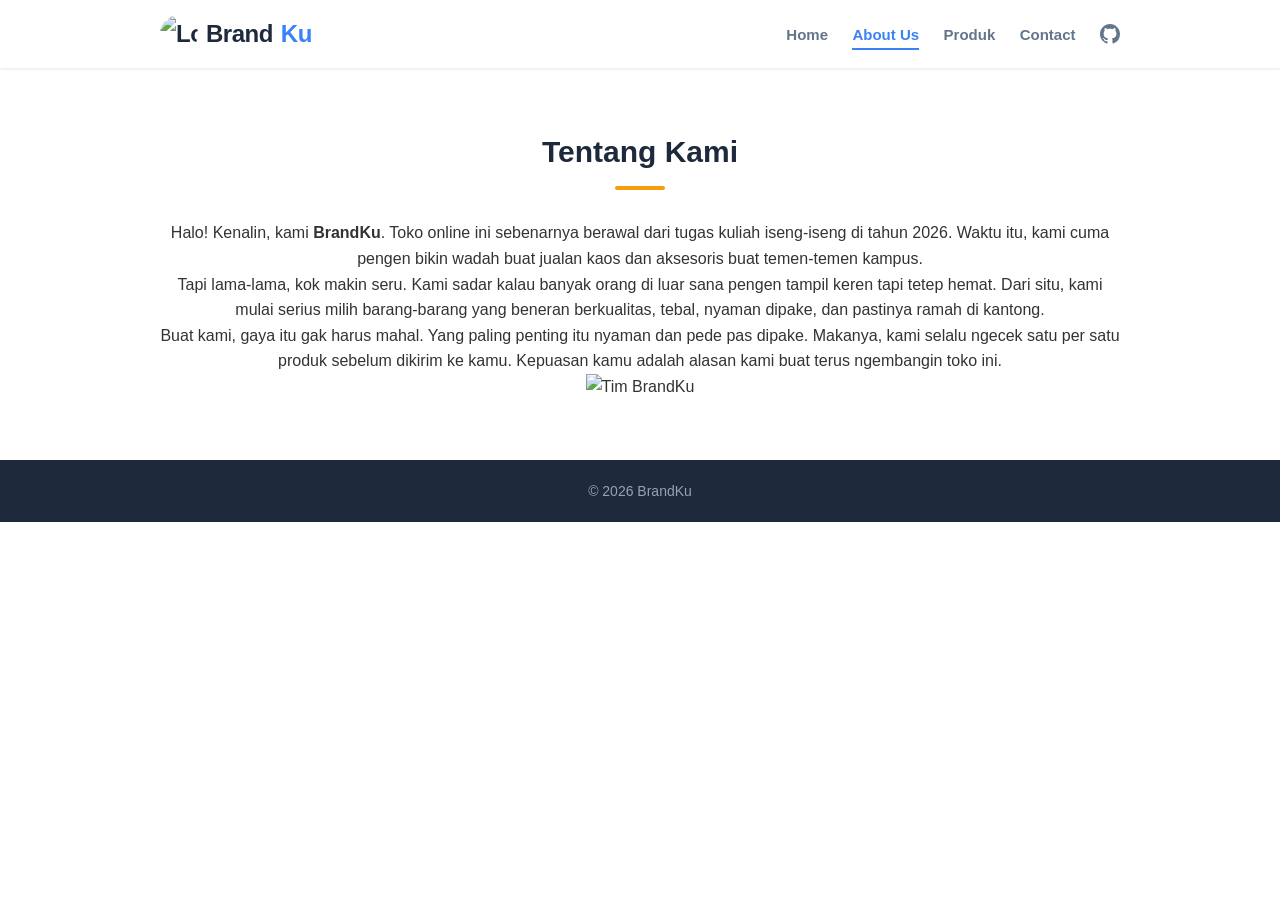
==== about.html @ fa97dbe1 "Update about.html" ====
<!DOCTYPE html>
<html lang="id">
<head>
    <meta charset="UTF-8">
    <meta name="viewport" content="width=device-width, initial-scale=1.0">
    <title>BrandKu - About Us</title>
    <link rel="stylesheet" href="style.css">
</head>
<body>

    <header>
        <div class="container navbar">
            <h2 class="logo">
                <img src="https://files.catbox.moe/dssute.jpg" alt="Logo BrandKu" class="logo-img">
                Brand<span>Ku</span>
            </h2>
            
            <nav>
                <a href="index.html">Home</a>
                <a href="about.html" class="aktif">About Us</a>
                <a href="produk.html">Produk</a>
                <a href="contact.html">Contact</a>
                
                <a href="https://github.com/NuxStudio" target="_blank" class="ikon-nav">
                    <svg viewBox="0 0 16 16" fill="currentColor">
                        <path d="M8 0C3.58 0 0 3.58 0 8c0 3.54 2.29 6.53 5.47 7.59.4.07.55-.17.55-.38 0-.19-.01-.82-.01-1.49-2.01.37-2.53-.49-2.69-.94-.09-.23-.48-.94-.82-1.13-.28-.15-.68-.52-.01-.53.63-.01 1.08.58 1.23.82.72 1.21 1.87.87 2.33.66.07-.52.28-.87.51-1.07-1.78-.2-3.64-.89-3.64-3.95 0-.87.31-1.59.82-2.15-.08-.2-.36-1.02.08-2.12 0 0 .67-.21 2.2.82.64-.18 1.32-.27 2-.27.68 0 1.36.09 2 .27 1.53-1.04 2.2-.82 2.2-.82.44 1.1.16 1.92.08 2.12.51.56.82 1.27.82 2.15 0 3.07-1.87 3.75-3.65 3.95.29.25.54.73.54 1.48 0 1.07-.01 1.93-.01 2.2 0 .21.15.46.55.38A8.013 8.013 0 0 0 16 8c0-4.42-3.58-8-8-8z"/>
                    </svg>
                </a>
            </nav>
        </div>
    </header>

    <section class="bagian">
        <div class="container">
            <h2>Tentang Kami</h2>
            <div class="garis"></div>
            
            <div class="about-wrapper">
                <div class="about-teks">
                    <p>Halo! Kenalin, kami <b>BrandKu</b>. Toko online ini sebenarnya berawal dari tugas kuliah iseng-iseng di tahun 2026. Waktu itu, kami cuma pengen bikin wadah buat jualan kaos dan aksesoris buat temen-temen kampus.</p>
                    
                    <p>Tapi lama-lama, kok makin seru. Kami sadar kalau banyak orang di luar sana pengen tampil keren tapi tetep hemat. Dari situ, kami mulai serius milih barang-barang yang beneran berkualitas, tebal, nyaman dipake, dan pastinya ramah di kantong.</p>
                    
                    <p>Buat kami, gaya itu gak harus mahal. Yang paling penting itu nyaman dan pede pas dipake. Makanya, kami selalu ngecek satu per satu produk sebelum dikirim ke kamu. Kepuasan kamu adalah alasan kami buat terus ngembangin toko ini.</p>
                </div>
                <div class="about-gambar">
                    <!-- GANTI LINK DI BAWAH PAKAI GAMBAR DARI CATBOX -->
                    <img src="https://files.catbox.moe/placeholder.jpg" alt="Tim BrandKu">
                </div>
            </div>

        </div>
    </section>

    <footer>
        <p>&copy; 2026 BrandKu</p>
    </footer>

</body>
</html>
---- style.css ----
* {
    margin: 0;
    padding: 0;
    box-sizing: border-box;
    font-family: Arial, sans-serif;
}

body {
    background-color: #ffffff;
    color: #333333;
    line-height: 1.6;
}

.container {
    max-width: 1000px;
    margin: 0 auto;
    padding: 0 20px;
}

header {
    background-color: #ffffff;
    box-shadow: 0 1px 3px rgba(0, 0, 0, 0.1);
    position: sticky;
    top: 0;
    z-index: 10;
}

.navbar {
    display: flex;
    justify-content: space-between;
    align-items: center;
    padding: 15px 20px;
}

.logo {
    color: #1e293b;
    font-weight: bold;
    font-size: 24px;
    display: flex;
    align-items: center;
    gap: 8px; 
    white-space: nowrap;
    letter-spacing: -0.5px; 
}

.logo span {
    color: #3b82f6; 
}

.logo-img {
    width: 38px;  
    height: 38px; 
    object-fit: cover;
    border-radius: 50%;
}

nav a {
    text-decoration: none;
    color: #64748b;
    margin-left: 20px;
    font-weight: bold;
    font-size: 15px;
    padding-bottom: 5px;
    transition: 0.3s;
}

nav a.aktif {
    color: #3b82f6;
    border-bottom: 2px solid #3b82f6;
}

nav a:hover {
    color: #1e293b;
}

nav a.ikon-nav {
    border-bottom: none;
}

nav a.ikon-nav svg {
    width: 20px;
    height: 20px;
    position: relative;
    top: 4px;
    transition: 0.3s;
}

nav a.ikon-nav:hover svg {
    color: #3b82f6;
}

.banner {
    background-color: #1e293b;
    text-align: center;
    padding: 100px 20px;
    color: #ffffff;
}

.banner h1 {
    font-size: 40px;
    margin-bottom: 20px;
}

.banner h1 span {
    color: #3b82f6;
}

.banner p {
    color: #cbd5e1;
    margin-bottom: 30px;
    max-width: 600px;
    margin-left: auto;
    margin-right: auto;
}

.tombol {
    display: inline-block;
    background-color: #3b82f6;
    color: white;
    padding: 12px 30px;
    text-decoration: none;
    border-radius: 5px;
    font-weight: bold;
    transition: 0.3s;
}

.tombol:hover {
    background-color: #2563eb;
}

.bagian {
    padding: 60px 20px;
    text-align: center;
}

.bg-abu {
    background-color: #f8fafc;
}

.bagian h2 {
    font-size: 30px;
    margin-bottom: 10px;
    color: #1e293b;
}

.bagian > .container > p {
    color: #64748b;
    max-width: 700px;
    margin: 0 auto 20px auto;
}

.garis {
    width: 50px;
    height: 4px;
    background-color: #f59e0b;
    margin: 0 auto 30px auto;
    border-radius: 2px;
}

.teks-about {
    max-width: 800px;
    margin: 0 auto;
    text-align: left;
    color: #475569;
    line-height: 1.8;
}

.kotak-produk {
    display: flex;
    justify-content: center;
    gap: 30px;
    flex-wrap: wrap;
    margin-top: 30px;
}

.kartu {
    background-color: #ffffff;
    padding: 15px;
    border-radius: 10px;
    box-shadow: 0 4px 6px rgba(0, 0, 0, 0.05);
    border: 1px solid #e2e8f0;
    width: 250px;
    transition: 0.3s;
}

.kartu:hover {
    transform: translateY(-8px);
    box-shadow: 0 10px 15px rgba(0, 0, 0, 0.1);
    border-color: #3b82f6;
}

.kartu img {
    width: 100%;
    height: 150px;
    object-fit: cover;
    border-radius: 5px;
    margin-bottom: 15px;
    display: block;
}

.kartu h3 {
    margin-bottom: 5px;
    color: #1e293b;
    font-size: 18px;
}

.kartu p {
    color: #f59e0b;
    font-weight: bold;
    font-size: 18px;
}

.kotak-testi {
    display: flex;
    justify-content: center;
    gap: 30px;
    flex-wrap: wrap;
    margin-top: 30px;
}

.kartu-testi {
    background-color: #ffffff;
    padding: 25px 20px;
    border-radius: 10px;
    box-shadow: 0 4px 6px rgba(0, 0, 0, 0.05);
    border-top: 4px solid #3b82f6;
    width: 280px;
    text-align: left;
    transition: 0.3s;
}

.kartu-testi:hover {
    transform: translateY(-8px);
    box-shadow: 0 10px 15px rgba(0, 0, 0, 0.1);
}

.kartu-testi p {
    font-style: italic;
    color: #475569;
    margin-bottom: 15px;
    font-size: 15px;
}

.kartu-testi h4 {
    color: #1e293b;
    font-size: 16px;
}

.deret-kontak {
    display: flex;
    justify-content: center;
    gap: 50px;
    flex-wrap: wrap;
    margin-top: 40px;
}

.item-kontak {
    text-decoration: none;
    display: flex;
    flex-direction: column;
    align-items: center;
    transition: 0.3s;
}

.item-kontak svg {
    width: 40px;
    height: 40px;
    margin-bottom: 10px;
    color: #64748b;
    transition: 0.3s;
}

.item-kontak span {
    font-weight: bold;
    font-size: 15px;
    color: #1e293b;
    transition: 0.3s;
}

.item-kontak:hover {
    transform: translateY(-8px);
}

.item-kontak:hover svg {
    color: #3b82f6;
}

.item-kontak:hover span {
    color: #3b82f6;
}

footer {
    background-color: #1e293b;
    color: #94a3b8;
    text-align: center;
    padding: 20px;
    font-size: 14px;
}
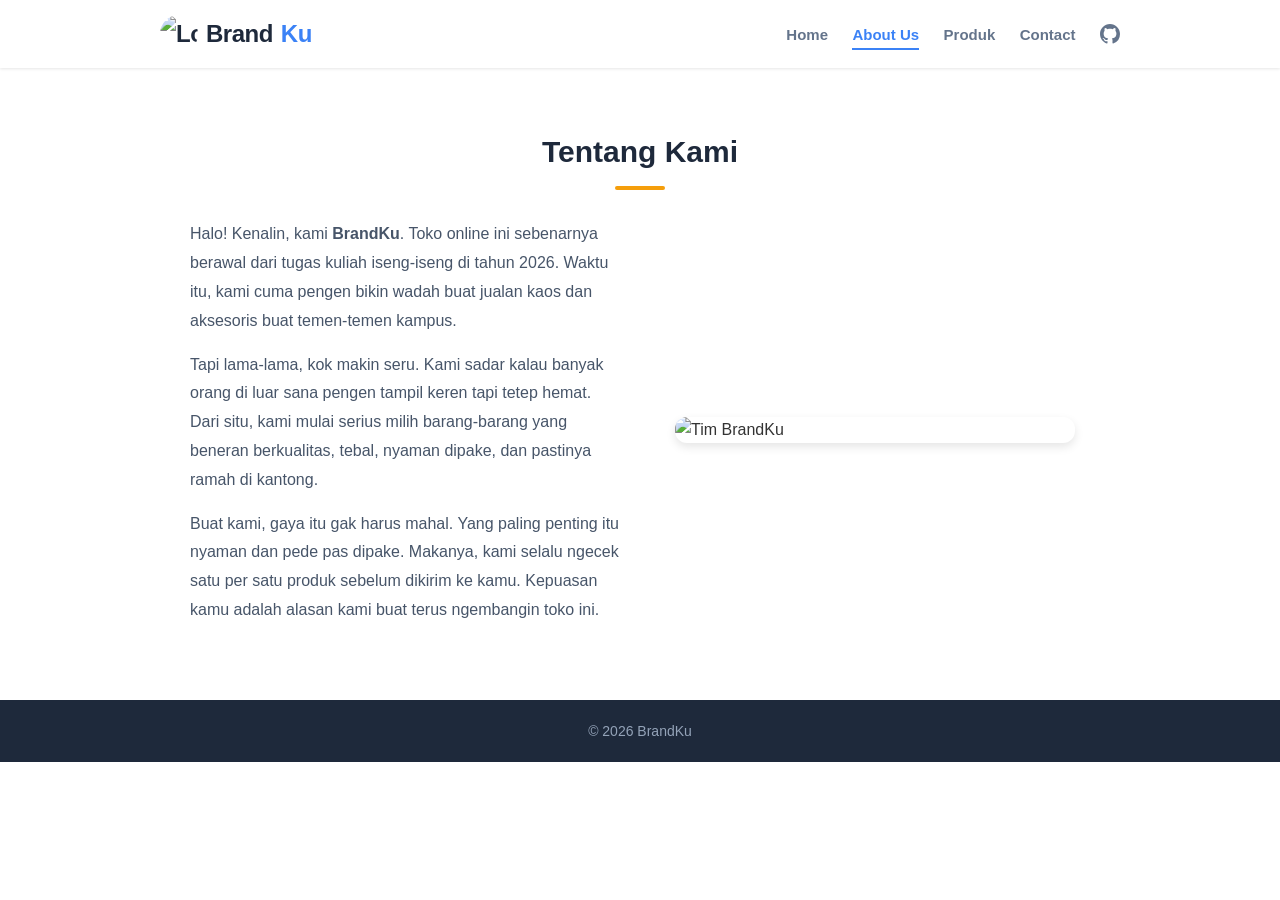
==== commit cce735d3: "Update about.html" ====
--- a/about.html
+++ b/about.html
@@ -11,7 +11,7 @@
     <header>
         <div class="container navbar">
             <h2 class="logo">
-                <img src="https://files.catbox.moe/dssute.jpg" alt="Logo BrandKu" class="logo-img">
+                <img src="https://files.catbox.moe/19d27c.jpg" alt="Logo BrandKu" class="logo-img">
                 Brand<span>Ku</span>
             </h2>
             
@@ -44,8 +44,7 @@
                     <p>Buat kami, gaya itu gak harus mahal. Yang paling penting itu nyaman dan pede pas dipake. Makanya, kami selalu ngecek satu per satu produk sebelum dikirim ke kamu. Kepuasan kamu adalah alasan kami buat terus ngembangin toko ini.</p>
                 </div>
                 <div class="about-gambar">
-                    <!-- GANTI LINK DI BAWAH PAKAI GAMBAR DARI CATBOX -->
-                    <img src="https://files.catbox.moe/placeholder.jpg" alt="Tim BrandKu">
+                    <img src="LINK_CATBOX_GAMBAR_KAMU.png" alt="Tim BrandKu">
                 </div>
             </div>
 
--- a/style.css
+++ b/style.css
@@ -3,6 +3,10 @@
     padding: 0;
     box-sizing: border-box;
     font-family: Arial, sans-serif;
+}
+
+html, body {
+    overflow-x: hidden;
 }
 
 body {
@@ -52,6 +56,7 @@
     height: 38px; 
     object-fit: cover;
     border-radius: 50%;
+    display: block;
 }
 
 nav a {
@@ -157,12 +162,42 @@
     border-radius: 2px;
 }
 
-.teks-about {
-    max-width: 800px;
+.about-wrapper {
+    display: flex;
+    align-items: center;
+    justify-content: center;
+    gap: 40px;
+    max-width: 900px;
     margin: 0 auto;
     text-align: left;
+}
+
+.about-teks {
+    flex: 1;
+    min-width: 300px;
+}
+
+.about-teks p {
     color: #475569;
+    margin-bottom: 15px;
     line-height: 1.8;
+    font-size: 16px;
+}
+
+.about-gambar {
+    flex: 1;
+    display: flex;
+    justify-content: center;
+    width: 100%;
+}
+
+.about-gambar img {
+    width: 100%;
+    max-width: 400px;
+    height: auto;
+    border-radius: 12px;
+    box-shadow: 0 4px 10px rgba(0, 0, 0, 0.1);
+    display: block;
 }
 
 .kotak-produk {
@@ -296,3 +331,24 @@
     padding: 20px;
     font-size: 14px;
 }
+
+@media (max-width: 768px) {
+    .navbar {
+        flex-direction: column;
+        gap: 15px;
+    }
+
+    .about-wrapper {
+        flex-direction: column;
+        text-align: center;
+        gap: 30px;
+    }
+    
+    .about-gambar img {
+        max-width: 100%;
+    }
+    
+    .banner h1 {
+        font-size: 32px;
+    }
+}
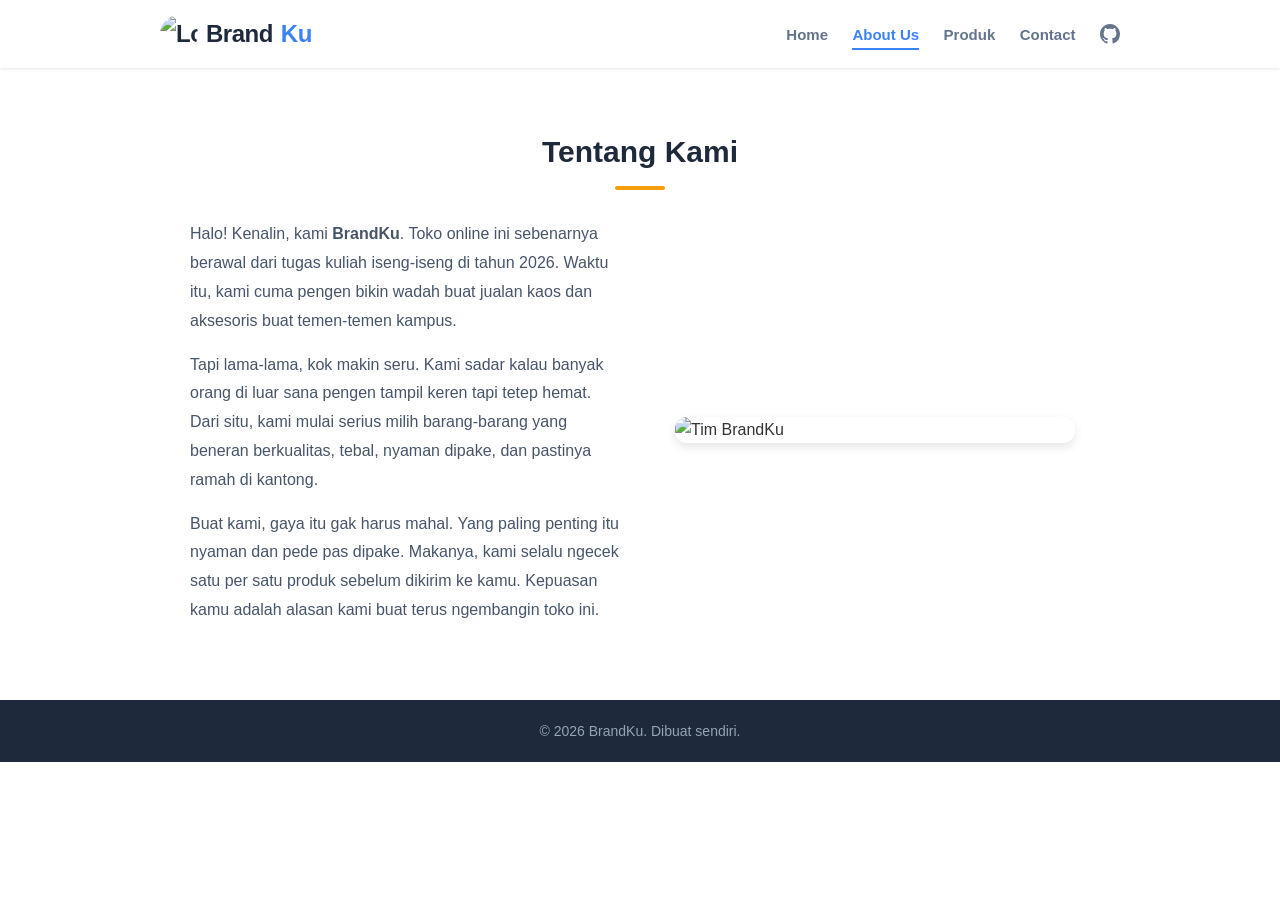
==== commit 8f5c07dc: "Update about.html" ====
--- a/about.html
+++ b/about.html
@@ -11,7 +11,7 @@
     <header>
         <div class="container navbar">
             <h2 class="logo">
-                <img src="https://files.catbox.moe/19d27c.jpg" alt="Logo BrandKu" class="logo-img">
+                <img src="LINK_CATBOX_LOGO_KAMU.jpg" alt="Logo BrandKu" class="logo-img">
                 Brand<span>Ku</span>
             </h2>
             
@@ -44,7 +44,7 @@
                     <p>Buat kami, gaya itu gak harus mahal. Yang paling penting itu nyaman dan pede pas dipake. Makanya, kami selalu ngecek satu per satu produk sebelum dikirim ke kamu. Kepuasan kamu adalah alasan kami buat terus ngembangin toko ini.</p>
                 </div>
                 <div class="about-gambar">
-                    <img src="LINK_CATBOX_GAMBAR_KAMU.png" alt="Tim BrandKu">
+                    <img src="https://files.catbox.moe/dssute.jpg" alt="Tim BrandKu">
                 </div>
             </div>
 
@@ -52,7 +52,7 @@
     </section>
 
     <footer>
-        <p>&copy; 2026 BrandKu</p>
+        <p>&copy; 2026 BrandKu. Dibuat sendiri.</p>
     </footer>
 
 </body>
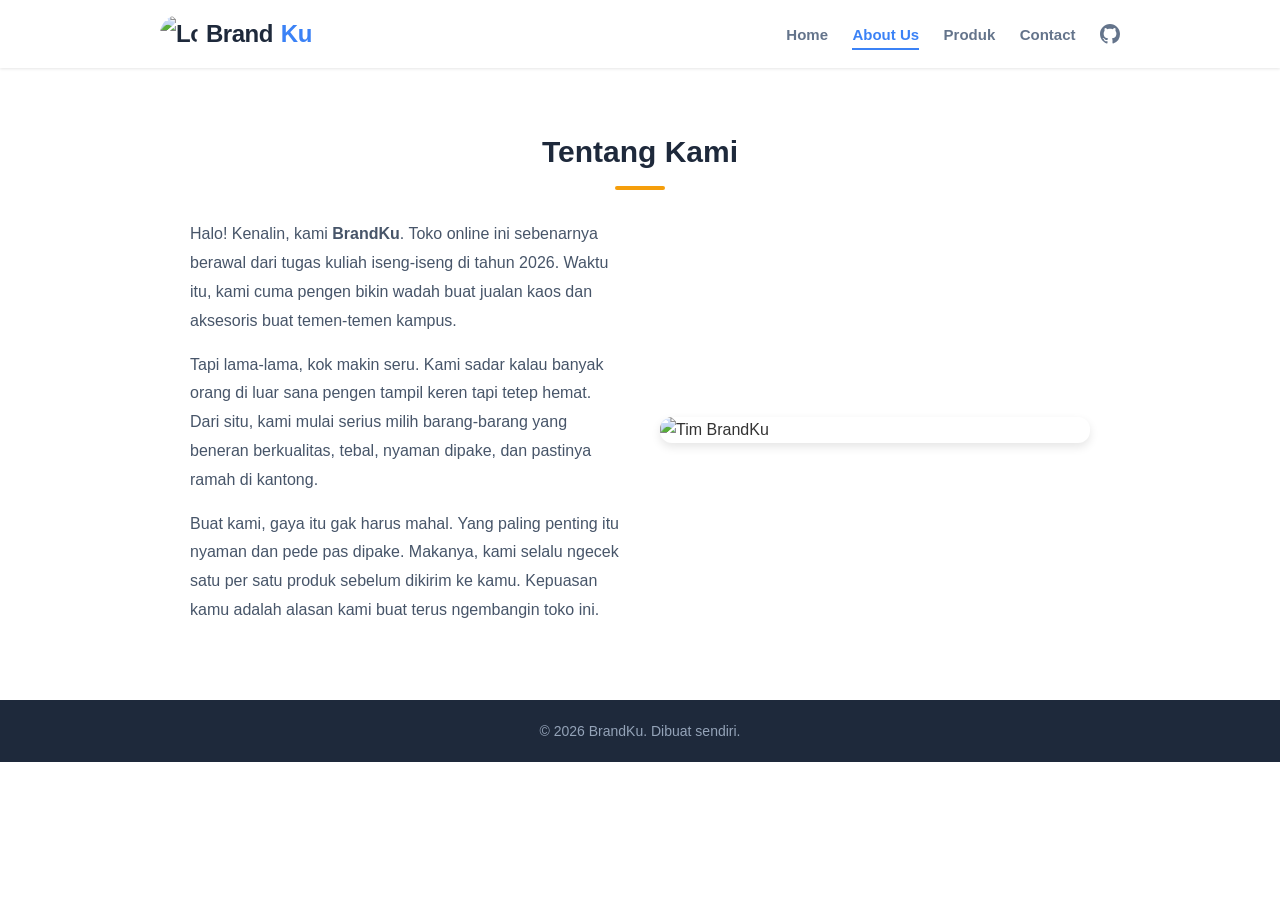
==== commit de708321: "Update about.html" ====
--- a/about.html
+++ b/about.html
@@ -11,7 +11,7 @@
     <header>
         <div class="container navbar">
             <h2 class="logo">
-                <img src="LINK_CATBOX_LOGO_KAMU.jpg" alt="Logo BrandKu" class="logo-img">
+                <img src="https://files.catbox.moe/dssute.jpg" alt="Logo BrandKu" class="logo-img">
                 Brand<span>Ku</span>
             </h2>
             
--- a/style.css
+++ b/style.css
@@ -165,7 +165,7 @@
 .about-wrapper {
     display: flex;
     align-items: center;
-    justify-content: center;
+    justify-content: space-between;
     gap: 40px;
     max-width: 900px;
     margin: 0 auto;
@@ -174,7 +174,6 @@
 
 .about-teks {
     flex: 1;
-    min-width: 300px;
 }
 
 .about-teks p {
@@ -188,12 +187,12 @@
     flex: 1;
     display: flex;
     justify-content: center;
-    width: 100%;
+    max-width: 50%;
 }
 
 .about-gambar img {
     width: 100%;
-    max-width: 400px;
+    max-width: 100%;
     height: auto;
     border-radius: 12px;
     box-shadow: 0 4px 10px rgba(0, 0, 0, 0.1);
@@ -344,7 +343,7 @@
         gap: 30px;
     }
     
-    .about-gambar img {
+    .about-gambar {
         max-width: 100%;
     }
     
